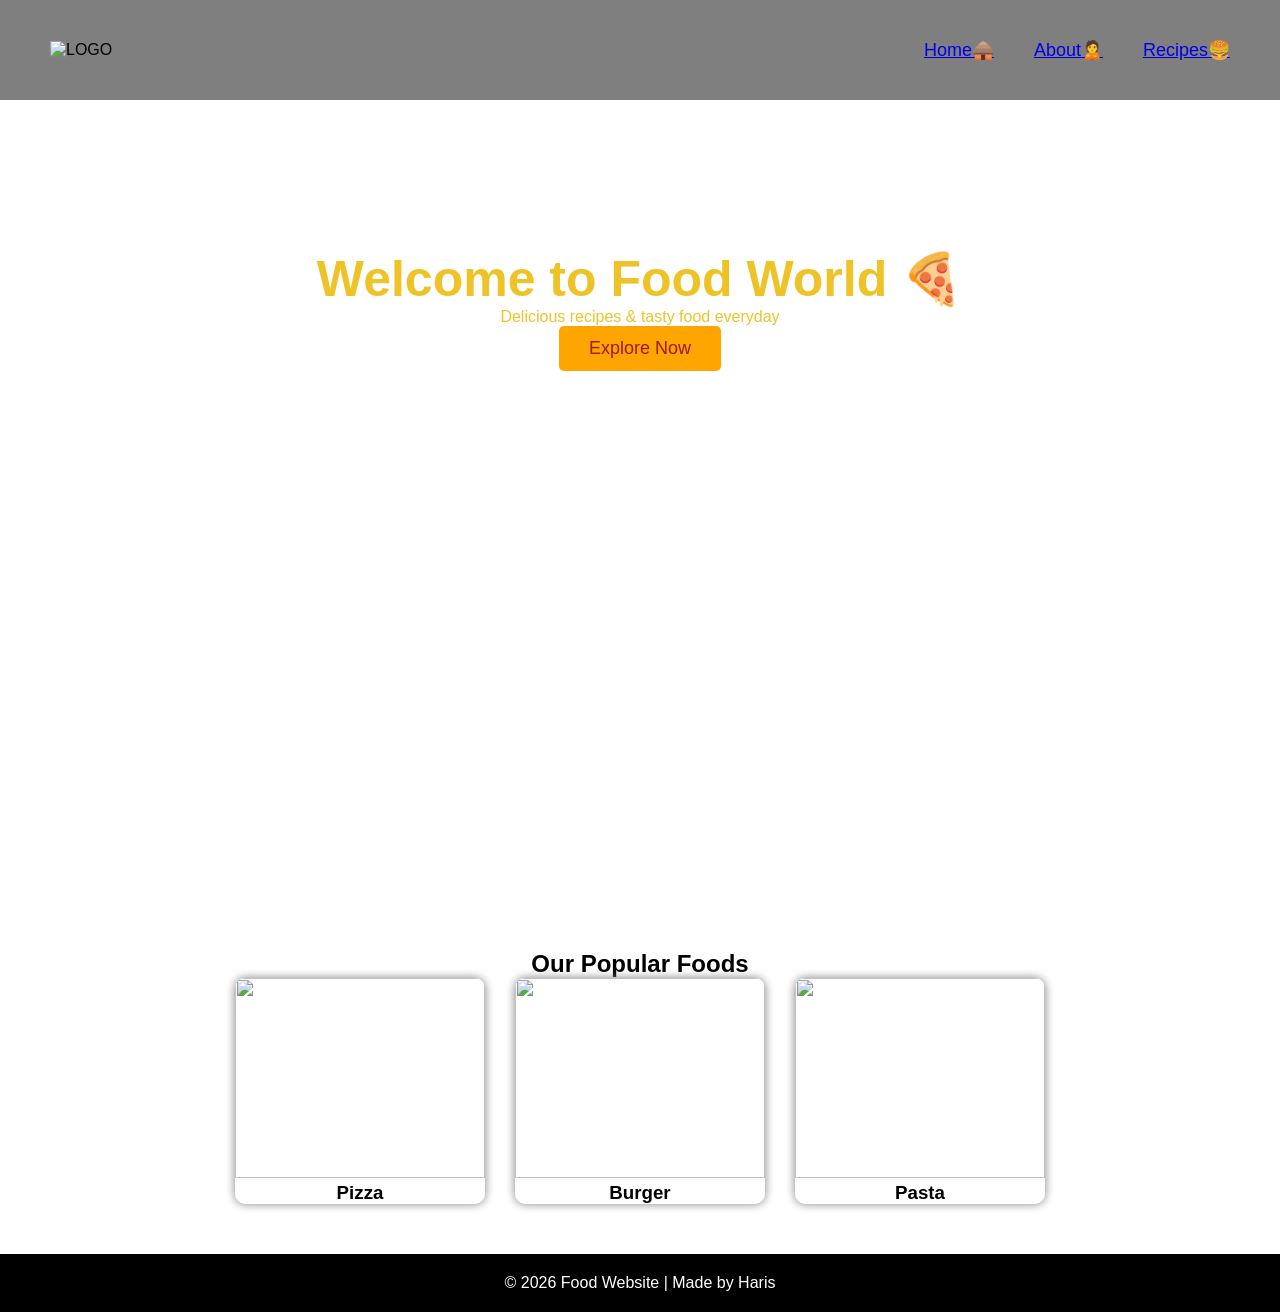
==== food-website/index.html @ aac2f1fe "Add files via upload" ====
<!DOCTYPE html>
<html lang="en">

<head>
    <meta charset="UTF-8">
    <meta name="viewport" content="width=device-width, initial-scale=1.0">
    <title>Food Website</title>
    <link rel="stylesheet" href="./style.css">
</head>

<body>

    <div class="main">

        <!-- NAVBAR -->
        <div class="navArea">

            <div class="logo">
                <img src="../image/logo.png" alt="LOGO">
            </div>


            <div class="lists">
                <ul>
                    <li><a href="#home">Home🛖</a></li>
                    <li><a href="./about.html" target="_blank">About🙎</a></li>
                    <li><a href="./recipe.html" target="_blank">Recipes🍔</a></li>
                </ul>
            </div>

        </div>

        <!-- HERO SECTION -->
        <div class="hero">
            <h1>Welcome to Food World 🍕</h1>
            <p>Delicious recipes & tasty food everyday</p>
            <button>Explore Now</button>
        </div>

    </div>

    <!-- SECTION -->
    <div class="section">
        <h2>Our Popular Foods</h2>

        <div class="cards">

            <div class="card">
                <img src="../image/images.jpg">
                <h3>Pizza</h3>
            </div>

            <div class="card">
                <img src="../image/burger.jpg">
                <h3>Burger</h3>
            </div>

            <div class="card">
                <img src="../image/pasta.avif">
                <h3>Pasta</h3>
            </div>

        </div>
    </div>

    <!-- FOOTER -->
    <footer>
        <p>© 2026 Food Website | Made by Haris</p>
    </footer>






    <script>
        // BUTTON CLICK ALERT
        document.querySelector("button").addEventListener("click", function () {
            alert("Welcome to Food World 🍕");
        });

        // SMOOTH SCROLL EFFECT
        document.querySelectorAll("li").forEach(item => {
            item.addEventListener("click", () => {
                window.scrollTo({
                    top: document.body.scrollHeight,
                    behavior: "smooth"
                });
            });
        });

        // SCROLL ANIMATION (cards appear)
        window.addEventListener("scroll", () => {
            document.querySelectorAll(".card").forEach(card => {
                let position = card.getBoundingClientRect().top;
                let screen = window.innerHeight;

                if (position < screen - 100) {
                    card.style.opacity = "1";
                    card.style.transform = "translateY(0)";
                }
            });
        });

        // INITIAL STYLE FOR CARDS
        document.querySelectorAll(".card").forEach(card => {
            card.style.opacity = "0";
            card.style.transform = "translateY(50px)";
            card.style.transition = "0.5s";
        });
    </script>
</body>

</html>
---- food-website/style.css ----
*{
    margin: 0;
    padding: 0;
    box-sizing: border-box;
    font-family: Arial, sans-serif;
}

/* MAIN BACKGROUND */
.main{
    height: 100vh;
    width: 100%;
    background-image: url(../image/bg.avif);
    background-size: cover;
    background-position: center;
    animation: zoomBg 10s infinite alternate;
}

/* BACKGROUND ANIMATION */
@keyframes zoomBg{
    0%{ background-size: 100%; }
    100%{ background-size: 110%; }
}

/* NAVBAR */
.navArea{
    height: 100px;
    display: flex;
    align-items: center;
    justify-content: space-between;
    padding: 0 50px;
    background: rgba(0,0,0,0.5);
    animation: slideDown 1s ease;
}

@keyframes slideDown{
    from{ transform: translateY(-100px); opacity: 0; }
    to{ transform: translateY(0); opacity: 1; }
}

.logo img{
    height: 50px;
}

/* MENU */
.lists ul{
    display: flex;
    gap: 40px;
    color: whitesmoke;
}

.lists ul li{
    list-style: none;
    color: rgba(255, 255, 255, 0.86);
    font-size: 18px;
    cursor: pointer;
    position: relative;
}

/* HOVER UNDERLINE ANIMATION */
.lists ul li::after{
    content: "";
    position: absolute;
    width: 0%;
    height: 2px;
    background: rgb(14, 90, 184);
    left: 0;
    bottom: -5px;
    transition: 0.3s;
}

.lists ul li:hover::after{
    width: 100%;
}

/* HERO */
.hero{
    color: rgba(237, 190, 22, 0.927);
    text-align: center;
    margin-top: 150px;
    animation: fadeIn 2s ease;
}

@keyframes fadeIn{
    from{ opacity: 0; }
    to{ opacity: 1; }
}

.hero h1{
    font-size: 50px;
}

.hero button{
    padding: 12px 30px;
    border: none;
    background: orange;
    color: rgb(159, 24, 24);
    font-size: 18px;
    cursor: pointer;
    border-radius: 5px;
    transition: 0.3s;
}

.hero button:hover{
    transform: scale(1.1);
    background: rgba(224, 213, 19, 0.967);
}

/* SECTION */
.section{
    padding: 50px;
    text-align: center;
    color: white#ff0000;
}

/* CARDS */
.cards{
    display: flex;
    justify-content: center;
    gap: 30px;
}

.card{
    width: 250px;
    border-radius: 10px;
    overflow: hidden;
    box-shadow: 0 0 10px gray;
    transition: 0.3s;
}

/* CARD HOVER ANIMATION */
.card:hover{
    transform: translateY(-10px) scale(1.05);
}

.card img{
    width: 100%;
    height: 200px;
    object-fit: cover;
}

footer{
    background: black;
    color: white;
    text-align: center;
    padding: 20px;
}
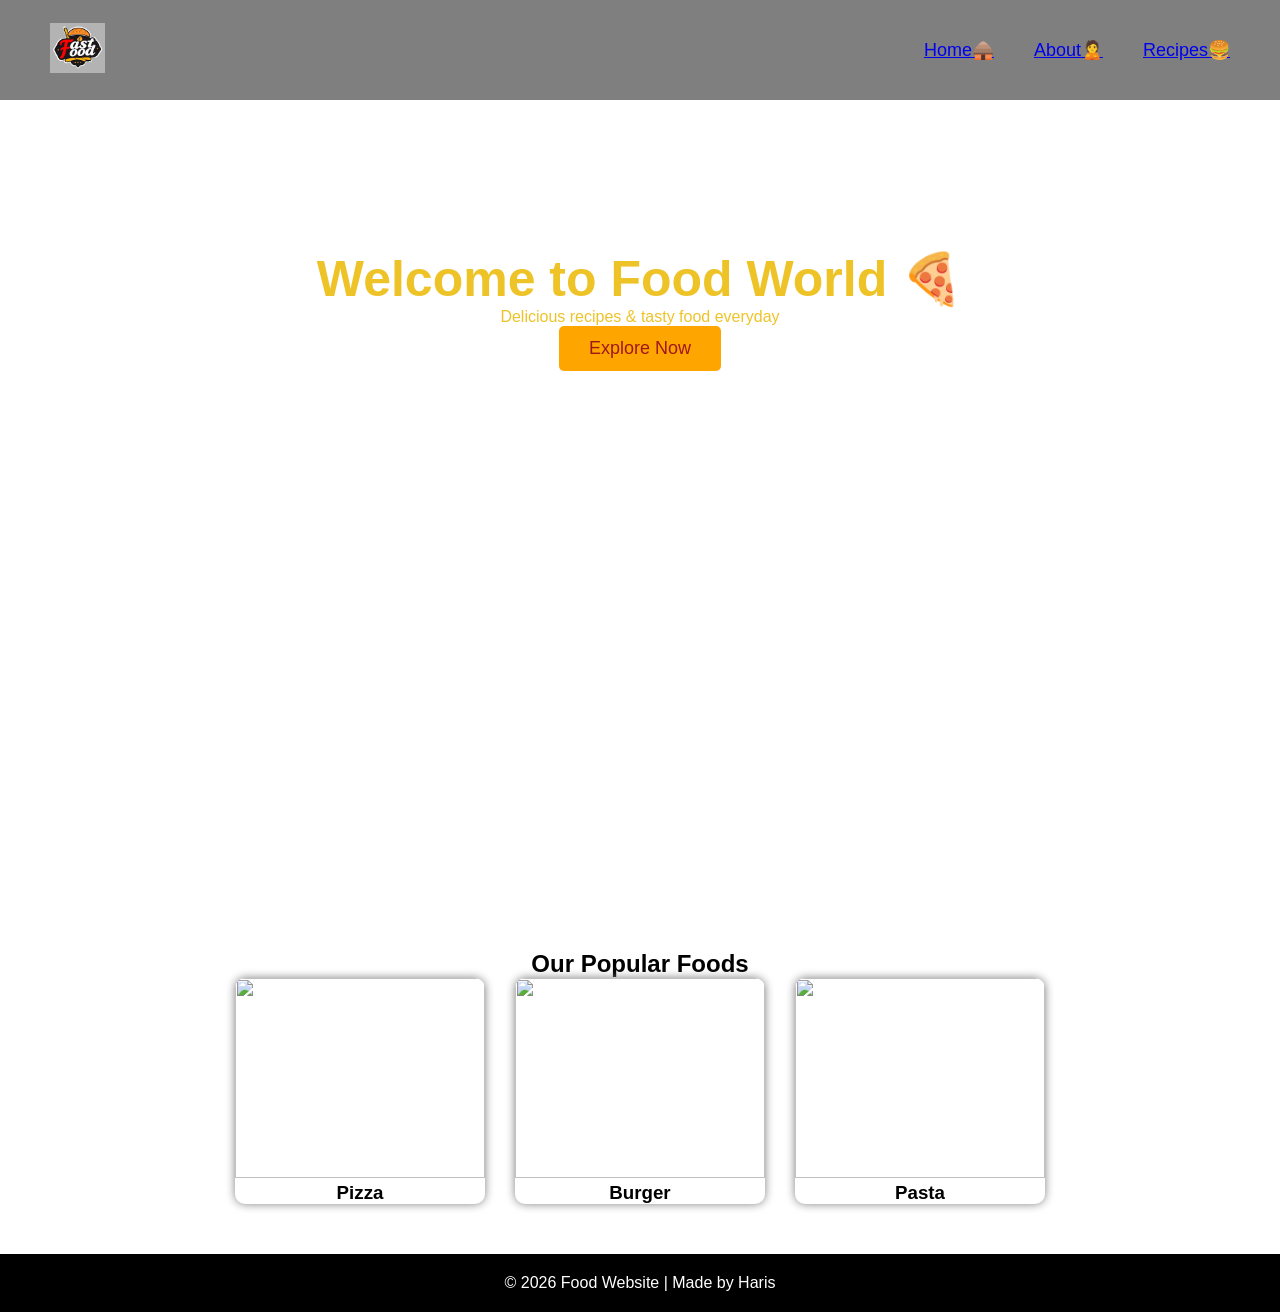
==== commit 5b6ae793: "Fix image path for logo in navbar" ====
--- a/food-website/index.html
+++ b/food-website/index.html
@@ -16,7 +16,7 @@
         <div class="navArea">
 
             <div class="logo">
-                <img src="../image/logo.png" alt="LOGO">
+               <img src="./image/logo.png" alt="LOGO">
             </div>
 
 
@@ -111,4 +111,4 @@
     </script>
 </body>
 
-</html>+</html>
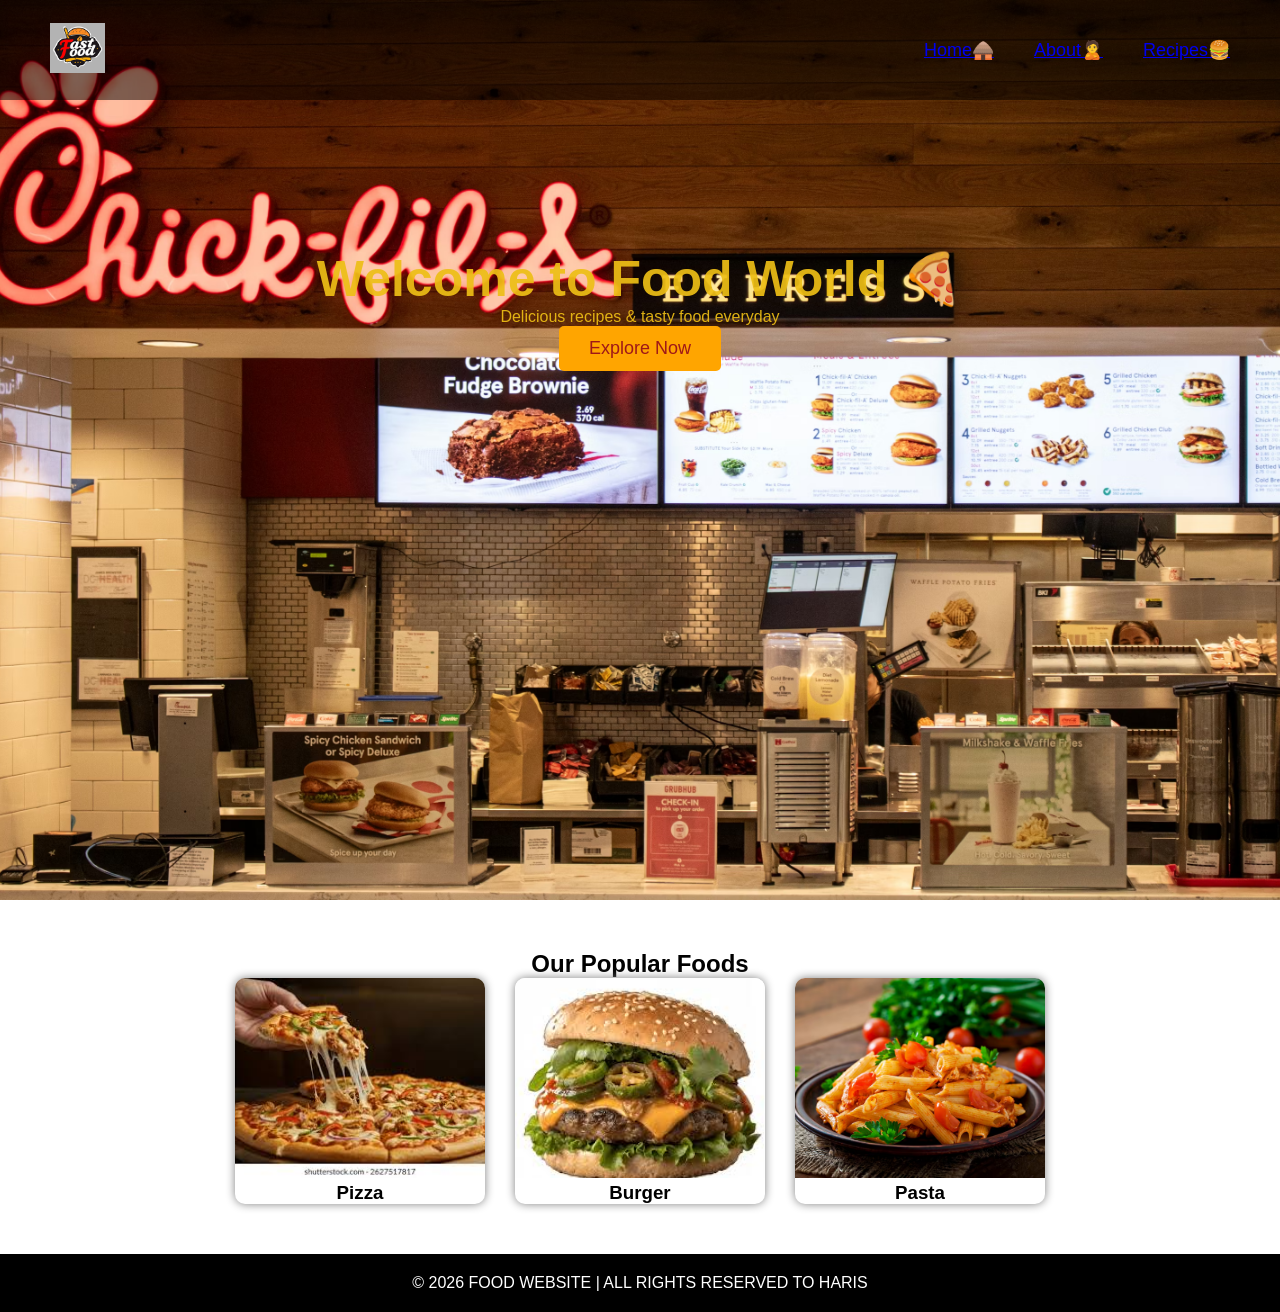
==== commit dfefb1be: "Fix HTML encoding issues in index.html" ====
--- a/food-website/index.html
+++ b/food-website/index.html
@@ -46,17 +46,17 @@
         <div class="cards">
 
             <div class="card">
-                <img src="../image/images.jpg">
+                <img src="./image/images.jpg">
                 <h3>Pizza</h3>
             </div>
 
             <div class="card">
-                <img src="../image/burger.jpg">
+                <img src="./image/burger.jpg">
                 <h3>Burger</h3>
             </div>
 
             <div class="card">
-                <img src="../image/pasta.avif">
+                <img src="./image/pasta.avif">
                 <h3>Pasta</h3>
             </div>
 
@@ -65,7 +65,7 @@
 
     <!-- FOOTER -->
     <footer>
-        <p>© 2026 Food Website | Made by Haris</p>
+        <p>© 2026 FOOD WEBSITE | ALL RIGHTS RESERVED TO HARIS</p>
     </footer>
 
 
--- a/food-website/style.css
+++ b/food-website/style.css
@@ -10,7 +10,7 @@
 .main{
     height: 100vh;
     width: 100%;
-    background-image: url(../image/bg.avif);
+    background-image: url(./image/bg.avif);
     background-size: cover;
     background-position: center;
     animation: zoomBg 10s infinite alternate;
@@ -144,4 +144,4 @@
     color: white;
     text-align: center;
     padding: 20px;
-}+}
